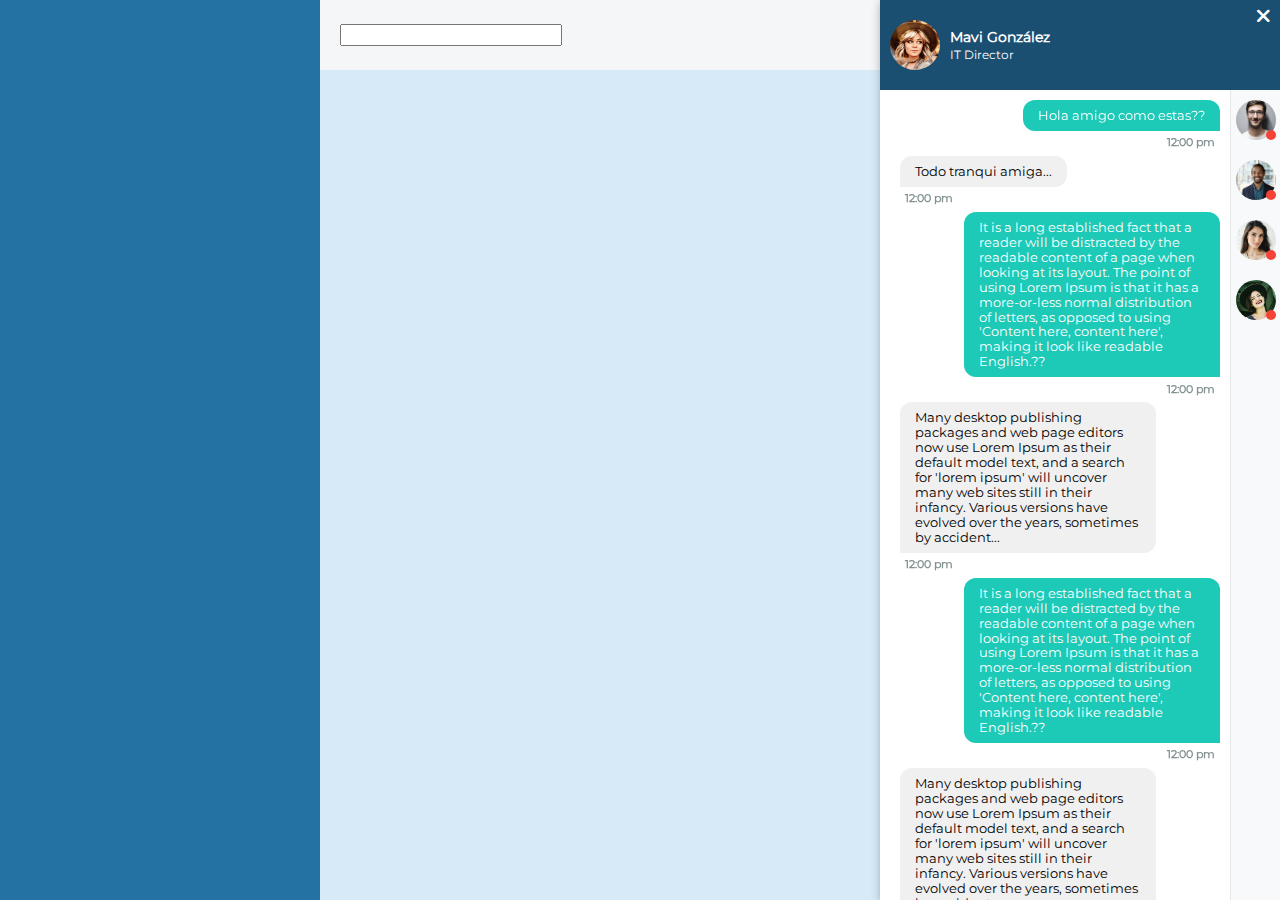
==== panel.html @ e1287ac7 "Actualización Login" ====
<!DOCTYPE html>
<html lang="es">
<head>
    <meta charset="UTF-8">
    <meta http-equiv="X-UA-Compatible" content="IE=edge">
    <meta name="viewport" content="width=device-width, initial-scale=1.0">
    <title>Principal</title>
    <link rel="stylesheet" href="https://fonts.googleapis.com/css2?family=Material+Symbols+Outlined:opsz,wght,FILL,GRAD@48,400,0,0" />
    <link rel="stylesheet" href="vendor/fontawesome-free/css/all.min.css">
    <link rel="stylesheet" href="css/normalize.css">
    <link rel="stylesheet" href="css/custom.css">
</head>
<body>
    <div class="main_container">
        <div class="sidebar">

        </div>
        <div class="main">
            <div class="main_topbar">
                <div class="main_topbar_search">
                    <input type="search">
                </div>
                <div class="main_topbar_options">
                    <a href="#"><i class="fa fa-cog" aria-hidden="true"></i></a>
                    <a href="#"><i class="fa fa-cube" aria-hidden="true"></i></a>
                    <a href="#" id="direct_message_on" class="direct_messaje" data-count="!"><i class="fa fa-envelope" aria-hidden="true"></i></a>
                    <a href="#" class="notifications" data-count="11"><i class="fa fa-bell" aria-hidden="true"></i></a>
                    <div class="user_container"><img src="images/user.jpg" alt="perfil"></div>
                </div>
            </div>
            <div class="main_containt">

            </div>
        </div>
    </div>

    <!-- MESSAGES SIDEBAR -->

    <div class="direct_message_container active" id="direct_message">
        <div class="direct_message_top">
            <div class="direct_message_top_profile">
                <div class="direct_message_img">
                    <img src="images/profile.jpg" alt="message_profile">
                </div>
                <div>
                    <h5 class="direct_message_top_profile_name">Mavi González</h5>
                    <p>IT Director</p>
                </div>
            </div>
            <a href="#" id="direct_message_off"><i class="fa fa-times" aria-hidden="true"></i></a>
        </div>
        <div class="direct_message_body">
            <div class="direct_message_body_text">

                <div class="message_receibed" data-time="12:00 pm">
                    Hola amigo como estas??
                </div>
                <div class="message_send" data-time="12:00 pm">
                    Todo tranqui amiga...
                </div>
                <div class="message_receibed" data-time="12:00 pm">
                    It is a long established fact that a reader will be distracted by the readable content of a page when looking at its layout. The point of using Lorem Ipsum is that it has a more-or-less normal distribution of letters, as opposed to using 'Content here, content here', making it look like readable English.??
                </div>
                <div class="message_send" data-time="12:00 pm">
                    Many desktop publishing packages and web page editors now use Lorem Ipsum as their default model text, and a search for 'lorem ipsum' will uncover many web sites still in their infancy. Various versions have evolved over the years, sometimes by accident...
                </div>
                <div class="message_receibed" data-time="12:00 pm">
                    It is a long established fact that a reader will be distracted by the readable content of a page when looking at its layout. The point of using Lorem Ipsum is that it has a more-or-less normal distribution of letters, as opposed to using 'Content here, content here', making it look like readable English.??
                </div>
                <div class="message_send" data-time="12:00 pm">
                    Many desktop publishing packages and web page editors now use Lorem Ipsum as their default model text, and a search for 'lorem ipsum' will uncover many web sites still in their infancy. Various versions have evolved over the years, sometimes by accident...
                </div>
                <div class="message_receibed" data-time="12:00 pm">
                    It is a long established fact that a reader will be distracted by the readable content of a page when looking at its layout. The point of using Lorem Ipsum is that it has a more-or-less normal distribution of letters, as opposed to using 'Content here, content here', making it look like readable English.??
                </div>
                <div class="message_send" data-time="12:00 pm">
                    Many desktop publishing packages and web page editors now use Lorem Ipsum as their default model text, and a search for 'lorem ipsum' will uncover many web sites still in their infancy. Various versions have evolved over the years, sometimes by accident...
                </div>

            </div>
            <div class="direct_message_body_send">
                <span></span>
                <textarea cols="30" rows="10"></textarea>
                <div class="send_options">
                    <button>Enviar</button>
                </div>
            </div>
            <div class="direct_message_body_contact">

                <div class="contact_globe_container">
                    <div class="contact_globe">
                        <img src="images/Contact/contact-1.jpg" alt="contact">
                    </div>
                    <!-- <span class="status"></span> -->
                    <div class="contact_globe_name">
                        <p>Josh Peter</p>
                        <span>Online</span>
                    </div>
                </div>

                <div class="contact_globe_container">
                    <div class="contact_globe">
                        <img src="images/Contact/contact-2.jpg" alt="contact">
                    </div>
                    <div class="contact_globe_name">
                        <p>Jhon Halift</p>
                        <span>Offline</span>
                    </div>
                </div>

                <div class="contact_globe_container">
                    <div class="contact_globe">
                        <img src="images/Contact/contact-3.jpg" alt="contact">
                    </div>
                    <div class="contact_globe_name">
                        <p>Rose Jackson</p>
                        <span>Offline</span>
                    </div>
                </div>

                <div class="contact_globe_container">
                    <div class="contact_globe">
                        <img src="images/Contact/contact-4.jpg" alt="contact">
                    </div>
                    <div class="contact_globe_name">
                        <p>Celina Galstrow</p>
                        <span>Offline</span>
                    </div>
                </div>

                

            </div>
        </div>
    </div>

    <script src="js/actions.js"></script>
</body>
</html>
---- css/custom.css ----
@font-face {
    font-family: 'Montserrat200';
    src: url(../fonts/Montserrat200-ExtraLight.ttf);
}
@font-face {
    font-family: 'Montserrat300';
    src: url(../fonts/Montserrat300-Light.ttf);
}
@font-face {
    font-family: 'Montserrat400';
    src: url(../fonts/Montserrat400-Regular.ttf);
}
:root{
    /* PALETA DE COLORES */
    --background-sidebar: #2471A3;
    --background-main: #f5f6f7;
    --background-mainContaint: #D6EAF8;
    --icons-color: #839192;
    --directMessage-topbar: #1B4F72;
    --directMessage-contacts: #F7F9FA;
    --messageReceibed: #1dc9b7;
    --messageSend: #f1f0f0;
    /* GAMA DE COLORES PRIMARIOS */
    --primary: #000;
    --danger: #F44336;
    --warning: #000;
    --success: #000;
    /* COLORES NEUTRALES */
    --dark: #000;
    --light: #fff;
}
.main_container{
    display: flex;
    min-height: 100vh;
    /* position: fixed; */
    font-family: 'Montserrat300', 'Segoe UI';
}

.sidebar{
    background: var(--background-sidebar);
    width: 320px;
    height: 100vh;
    position: fixed;
}
.main{
    background: var(--background-main);
    width: 100%;
    display: grid;
    grid-template-columns: 1fr;
    grid-template-rows: 70px 1fr;
}
.main_topbar{
    width: 100%;
    padding-inline: 340px 50px;
    display: flex;
    justify-content: space-between;
    align-items: center;
}
.main_topbar_options{
    display: flex;
    align-items: center;
    gap: 30px;
}

.main_topbar_options a{
    text-decoration: none;
    font-size: 18px;
    color: var(--icons-color);
}
.notifications, .direct_messaje{
    position: relative;
}

.notifications::after, .direct_messaje::after{
    content: attr(data-count);
    background: var(--danger);
    font-size: 10px;
    color: var(--light);
    padding: 1px 5px;
    border-radius: 10px;
    position: absolute;
    top: -10px;
    right: -14px;
    border: 1px solid var(--light);
}

.main_containt{
    background: var(--background-mainContaint);
    width: 100%;
    height: auto;
}
.user_container{
    width: 32px;
    height: 32px;
    border-radius: 50%;
    overflow: hidden;
    object-fit: fill;
    display: inline-block;
    cursor: pointer;
}

.user_container img{
    width: 100%;
    height: 100%;
}

/* CONTENEDOR DE MENSAJES LATERAL */

.direct_message_container{
    background: var(--light);
    width: 0px;
    height: 100vh;
    position: fixed;
    right: 0px;
    bottom: 0px;
    top: 0px;
    box-shadow: 2px 2px 10px var(--icons-color);
    transition: all .3s ease-in-out;
    display: grid;
    grid-template-columns: 1fr;
    grid-template-rows: 90px 1fr;
}

.direct_message_container.active{
    width: 400px;
}
.direct_message_top{
    display: flex;
    justify-content: space-between;
    padding: 5px 10px;
    background: var(--directMessage-topbar);
}
.direct_message_top_profile{
    display: flex;
    align-items: center;
    gap: 10px;
}
.direct_message_top_profile div:nth-child(2){
    display: flex;
    flex-direction: column;
    gap: 3px;
    font-family: 'Montserrat400';
    color: var(--light);
}
.direct_message_top_profile div h5{
    font-size: 14px;
}
.direct_message_top_profile div p{
    font-size: 12px;
}
.direct_message_img{
    width: 50px;
    height: 50px;
    overflow: hidden;
    border-radius: 50%;
    object-fit: fill;
}

.direct_message_top_profile img{
    width: 100%;
    height: 100%;
}

#direct_message_off{
    color: var(--light);
    font-size: 20px;
}

.direct_message_body{
    /* background: red; */
    width: 100%;
    display: grid;
    grid-template-columns: 1fr;
    /* grid-template-rows: 1fr 200px; */
    grid-template-rows: 75% 20%;
    position: relative;
}

.direct_message_body_text{
    /* background: purple; */
    padding: 10px 60px 10px 20px;
    font-family: 'Montserrat400';
    max-height: 75%;
    font-size: 13px;
    overflow-y: scroll;
}

.message_receibed, .message_send{
    background: orangered;
    display: inline-block;
    width: auto;
    max-width: 80%;
    padding: 8px 15px;
    margin-bottom: 25px;
    position: relative;
}

.message_receibed{
    float: right;
    background: var(--messageReceibed);
    color: var(--light);
    border-radius: 12px 12px 0px 12px;
}

.message_send{
    float: left;
    background: var(--messageSend);
    border-radius: 12px 12px 12px 0px;
}

.message_receibed::after, .message_send::after{
    content: attr(data-time);
    position: absolute;
    bottom: -18px;
    color: var(--icons-color);
    font-weight: bolder;
    font-size: 11px;
}

.message_receibed::after{
    right: 5px;
}

.message_send::after{
    left: 5px;
}

/* CONTENEDOR DE IMAGENES DE CONTACTO */
.contact_globe_container{
    position: relative;
}
.contact_globe{
    width: 40px;
    height: 40px;
    overflow: hidden;
    margin: 10px auto;
    /* border-radius: 50%; */
    position: relative;
}
.contact_globe img{
    object-fit: cover;
    width: 100%;
    height: 100%;
    border-radius: 50%;
}
.contact_globe::after{
    content: '';
    background: var(--danger);
    width: 10px;
    height: 10px;
    position: absolute;
    border-radius: 50%;
    bottom: 0px;
    right: 0px;
    z-index: 2;
}
.status.online{
    background: var(--success);
}
.status.offline{
    background: var(--danger);
}
.direct_message_body_contact{
    position: absolute; 
    width: 50px; 
    top: 0px;
    bottom: 0; 
    background: #f7f9fa; 
    right: 0;
    border-left: 1px solid #E5E7E9;
    transition: all .5s ease-in-out;
}
/* .direct_message_body_contact:hover{
    width: 220px;
} */
.direct_message_body_contact:hover {
    width: 220px;
}
.contact_globe_container{
    display: flex;
    justify-content: flex-start;
    align-items: center;
    display: grid;
    grid-template-columns: 50px 1fr;
    width: 220px;
    /* background: red; */
    font-family: 'Montserrat300';
    font-size: 12px;
    font-weight: bolder;
    transition: all .3s ease-in-out;
}
.contact_globe_container:hover{
    background: var(--messageSend);
    cursor: pointer;
}
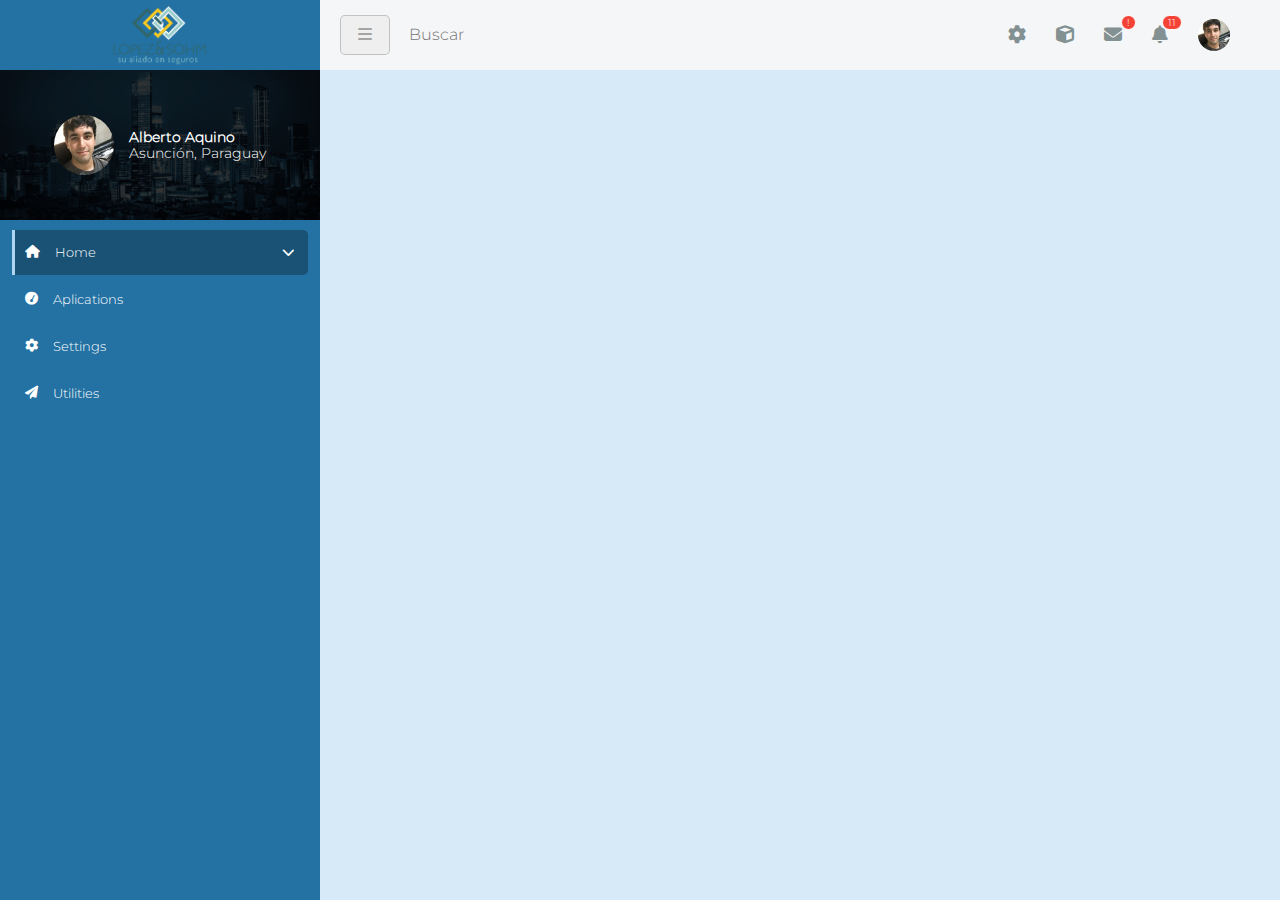
==== commit 20a24467: "Actualización Estilos" ====
--- a/panel.html
+++ b/panel.html
@@ -12,13 +12,45 @@
 </head>
 <body>
     <div class="main_container">
+        <!-- SIDEBAR INCIO -->
         <div class="sidebar">
 
+            <div class="sidebar_head">
+                <div class="sidebar_img_container">
+                    <img src="./images/systema/logo/minimizado/logo.png" alt="logo">
+                </div>
+            </div>
+
+            <div class="sidebar_profile">
+                <div class="sidebar_profile_img">
+                    <img src="./images/user.jpg" alt="photo">
+                </div>
+                <div class="sidebar_profile_text">
+                    <p class="profile_text_first">Alberto Aquino</p>
+                    <p class="profile_text_second">Asunción, Paraguay</p>
+                </div>
+            </div>
+
+            <div class="sidebar_navigation">
+                <nav>
+                    <ul>
+                        <li><a href="#" class="active"><i class="fa fa-home" aria-hidden="true"></i><span>Home</span> <span><i class="fa fa-chevron-up more" aria-hidden="true"></i></span></a></li>
+                        <li><a href="#"><i class="fa fa-tachometer" aria-hidden="true"></i><span>Aplications</span></a></li>
+                        <li><a href="#"><i class="fa fa-cog" aria-hidden="true"></i><span>Settings</span></a></li>
+                        <li><a href="#"><i class="fa fa-paper-plane" aria-hidden="true"></i><span>Utilities</span></a></li>
+                    </ul>
+                </nav>
+            </div>
+
         </div>
+        <!-- SIDEBAR FINAL -->
+
         <div class="main">
+
             <div class="main_topbar">
                 <div class="main_topbar_search">
-                    <input type="search">
+                    <button class="sidebar_options"><i class="fa fa-bars" aria-hidden="true"></i></button>
+                    <input class="search" type="search" placeholder="Buscar">
                 </div>
                 <div class="main_topbar_options">
                     <a href="#"><i class="fa fa-cog" aria-hidden="true"></i></a>
@@ -26,17 +58,43 @@
                     <a href="#" id="direct_message_on" class="direct_messaje" data-count="!"><i class="fa fa-envelope" aria-hidden="true"></i></a>
                     <a href="#" class="notifications" data-count="11"><i class="fa fa-bell" aria-hidden="true"></i></a>
                     <div class="user_container"><img src="images/user.jpg" alt="perfil"></div>
+                    
+                    <!-- MENU PERFIL -->
+                    <div id="menu_perfil" class="menu_perfil">
+                        <div class="menu_perfil_header">
+                            <div class="menu_perfil_img">
+                                <img src="./images/user.jpg" alt="perfil_menu">
+                            </div>
+                            <div class="menu_perfil_text">
+                                <p>Alberto Aquino</p>
+                                <p>albertoaquino2192@gmail.com</p>
+                            </div>
+                        </div>
+                        <div class="menu_perfil_body">
+                            <ul>
+                                <li><a href="#">Settings</a></li>
+                                <li><a href="#">Profile</a></li>
+                                <li><a href="#">Configuration</a></li>
+                                <!-- <hr> -->
+                                <li><a id="logout" href="#">Cerrar Sesión</a></li>
+                            </ul>
+                        </div>
+                    </div>
+                    <!-- MENU PERFIL -->
+
                 </div>
             </div>
+
             <div class="main_containt">
 
             </div>
+
         </div>
     </div>
 
     <!-- MESSAGES SIDEBAR -->
 
-    <div class="direct_message_container active" id="direct_message">
+    <div class="direct_message_container" id="direct_message">
         <div class="direct_message_top">
             <div class="direct_message_top_profile">
                 <div class="direct_message_img">
@@ -91,7 +149,6 @@
                     <div class="contact_globe">
                         <img src="images/Contact/contact-1.jpg" alt="contact">
                     </div>
-                    <!-- <span class="status"></span> -->
                     <div class="contact_globe_name">
                         <p>Josh Peter</p>
                         <span>Online</span>
@@ -123,17 +180,18 @@
                         <img src="images/Contact/contact-4.jpg" alt="contact">
                     </div>
                     <div class="contact_globe_name">
-                        <p>Celina Galstrow</p>
+                        <p>Selina Galstrow</p>
                         <span>Offline</span>
                     </div>
                 </div>
-
-                
 
             </div>
         </div>
     </div>
 
+    <script src="js/plugins/jquery/jquery-3.2.1.min.js"></script>
+    <script src="js/custom.js"></script>
     <script src="js/actions.js"></script>
+    <script src="js/pages/dashboard.js"></script>
 </body>
 </html>--- a/css/custom.css
+++ b/css/custom.css
@@ -28,6 +28,14 @@
     /* COLORES NEUTRALES */
     --dark: #000;
     --light: #fff;
+    /* BOTONES ACCESO */
+    --primary-normal: #0277BD;
+    --primary-hover: #039BE5;
+}
+*{
+    margin: 0px;
+    padding: 0px;
+    box-sizing: border-box;
 }
 .main_container{
     display: flex;
@@ -60,6 +68,7 @@
     display: flex;
     align-items: center;
     gap: 30px;
+    position: relative;
 }
 
 .main_topbar_options a{
@@ -292,4 +301,421 @@
 .contact_globe_container:hover{
     background: var(--messageSend);
     cursor: pointer;
-}+}
+
+/* ESTILOS ACCESOS */
+.access_main_container{
+    width: 100%;
+    height: 100vh;
+    display: grid;
+    place-items: center;
+    background: linear-gradient(rgba(0, 0, 0, 0.8),rgba(0, 0, 0, 0.5)), url(../images/systema/background2_r1.jpg);
+    background-size: cover;
+    background-position: center;
+}
+
+.login_container{
+    background: var(--light);
+    width: 350px;
+    height: min-content;
+    border-radius: 5px;
+    display: flex;
+    flex-direction: column;
+    justify-content: center;
+    align-items: center;
+    padding: 10px 20px;
+}
+@media screen and (max-width: 350px) {
+    .login_container{
+        width: 100%;
+        min-height: 100vh;
+        border-radius: 0px;
+    }
+    
+}
+
+.img_container{
+    /* background: red; */
+    width: 250px;
+    height: 250px;
+    overflow: hidden;
+}
+.img_container img{
+    width: 100%;
+    height: 100%;
+    object-fit: scale-down;
+}
+
+.label_container{
+    display: flex;
+    flex-direction: column;
+    /* background: red; */
+    width: 100%;
+    padding: 10px;
+    gap: 5px;
+    font-family: 'Montserrat400';
+}
+.label_container label{
+    font-size: 14px;
+}
+.label_container input{
+    font-size: 14px;
+    padding: 10px 40px 10px 10px;
+    border-radius: 3px;
+    border: 1.5px solid #28282850;
+    outline: none;
+}
+.pass{
+    position: relative;
+    /* background: red; */
+}
+.see_pass{
+    /* background: rebeccapurple; */
+    padding: 9px;
+    font-size: 16px;
+    position: absolute;
+    right: 12px;
+    bottom: 12px;
+    border-radius: 3px;
+    color: #00000050;
+    cursor: pointer;
+}
+.acceder{
+    background: var(--primary-normal);
+    width: 90%;
+    margin-top: 20px;
+    margin-bottom: 20px;
+    border: none;
+    cursor: pointer;
+    display: flex;
+    justify-content: center;
+    align-items: center;
+    gap: 5px;
+    padding: 15px;
+    color: var(--light);
+    font-family: 'Montserrat400';
+    font-size: 14px;
+    border-radius: 5px;
+    transition: all .5s ease-in-out;
+    outline: none;
+}
+.acceder:hover{
+    background: var(--primary-hover);
+}
+
+/* ESTILOS ALERTAS */
+.alert{
+    position: absolute;
+    top: -40px;
+    right: calc(50vw - 145px);
+    width: 290px;
+    background: var(--danger);
+    display: flex;
+    justify-content: center;
+    align-items: center;
+    gap: 10px;
+    padding: 10px 20px;
+    color: var(--light);
+    font-family: 'Montserrat400';
+    font-size: 14px;
+    border-radius: 3px;
+    transition: all .5s ease-in-out;
+}
+
+.alert.active{
+    top: 30px;
+}
+
+.logo_empresa{
+    /* filter: grayscale(100%); */
+}
+
+.footer{
+    /* background: red; */
+    position: absolute;
+    width: 100%;
+    bottom: 0px;
+    display: flex;
+    flex-direction: column;
+    justify-content: center;
+    align-items: center;
+    gap: 3px;
+}
+
+.footer p{
+    font-size: 12px;
+    font-family: 'Segoe UI', Tahoma, Geneva, Verdana, sans-serif;
+    color: var(--light);
+}
+
+/* ESTILOS DEL OVERLAY */
+.overlay{
+    position: absolute;
+    top: 0px;
+    bottom: 0px;
+    left: 0px;
+    right: 0px;
+    background: rgba(0, 0, 0, 0.8);
+    display: none;
+    transition: all .3s ease-in-out;
+}
+
+.overlay.active{
+    display: grid;
+    place-items: center;
+}
+.overlay_container{
+    background: #ECF0F1;
+    /* width: 120px;
+    height: 120px; */
+    padding: 25px 20px ;
+    border-radius: 5px;
+    display: flex;
+    flex-direction: column;
+    justify-content: center;
+    align-items: center;
+    gap: 18px;
+    color: #282828;
+    font-family: 'Segoe UI', Tahoma, Geneva, Verdana, sans-serif;
+}
+.overlay_container p{
+    font-size: 14px;
+}
+
+.overlay_container i{
+    font-size: 35px;
+    animation: spinner .8s linear .1s infinite;
+}
+
+@keyframes spinner{
+    from{
+        transform: rotate(0deg);
+    }
+    to{
+        transform: rotate(360deg);
+    }
+}
+
+/* SIDEBAR STYLES */
+
+.sidebar{
+    display: flex;
+    flex-direction: column;
+}
+
+.sidebar_head{
+    width: 100%;
+    height: 70px;
+}
+
+.sidebar_img_container{
+    width: 100%;
+    height: 100%;
+    overflow: hidden;
+    display: flex;
+    justify-content: center;
+    align-items: center;
+}
+.sidebar_img_container img{
+    width: 100%;
+    height: 90%;
+    object-fit: contain;
+}
+
+.sidebar_profile{
+    background: red;
+    display: flex;
+    justify-content: center;
+    align-items: center;
+    gap: 15px;
+    width: 100%;
+    height: 150px;
+    /* background: linear-gradient(rgba(36,113,163, 0.5), rgba(36,113,163, 0.5)), url(../images/systema/background1.jpg); */
+    background: linear-gradient(rgba(0,0,0, 0.8), rgba(0,0,0, 0.8)), url(../images/systema/background3_r.jpg);
+    background-size: cover;
+    background-position: center;
+    background-repeat: no-repeat;
+}
+
+.sidebar_profile_img{
+    display: inline-block;
+    width: 60px;
+    height: 60px;
+    overflow: hidden;
+    border-radius: 50%;
+}
+.sidebar_profile_img img{
+    width: 100%;
+    height: 100%;
+    object-fit: scale-down;
+}
+
+.sidebar_profile_text{
+    display: inline-block;
+    font-size: 14px;
+    color: #fff;
+}
+
+.profile_text_first{
+    font-weight: bolder;
+}
+
+.search{
+    border: none;
+    padding: 15px;
+    width: 250px;
+    outline: none;
+    background: transparent;
+}
+
+.sidebar_options{
+    width: 50px;
+    height: 40px;
+    border: 1px solid #00000030;
+    border-radius: 5px;
+    padding: 5px;
+    color: #00000050;
+    cursor: pointer;
+}
+
+.sidebar_navigation{
+    padding: 10px 12px;
+}
+.sidebar_navigation ul{
+    list-style: none;
+}
+
+.sidebar_navigation ul li{
+}
+.sidebar_navigation ul li a{
+    display: flex;
+    align-items: center;
+    gap: 15px;
+    text-decoration: none;
+    font-size: 13px;
+    /* font-weight: bold; */
+    color: var(--light);
+    padding: 15px 10px;
+    margin-bottom: 2px;
+    border-radius: 3px;
+    border-radius: 0px 5px 5px 0px;
+    border-left: 3px solid transparent;
+    transition: all .5s ease-in-out;
+    position: relative;
+}
+.sidebar_navigation ul li a:hover,.sidebar_navigation ul li a.active {
+    background: #1A5276;
+    border-left: 3px solid #AED6F1;
+}
+.sidebar_navigation ul li a i{
+    font-size: 13px;
+    margin-bottom: 1px;
+}
+.more{
+    display: flex;
+    justify-content: center;
+    align-items: center;
+    width: 20px;
+    height: 20px;
+    position: absolute;
+    right: 10px;
+    top: calc(50% - 10px);
+    transition: all .5s ease-in-out;
+    color: var(--light);
+}
+
+.sidebar_navigation ul li a.active .more {
+    transform: rotate(180deg);    
+}
+
+/* ESTILOS MENU PERFIL */
+
+.menu_perfil{
+    position: absolute;
+    width: 300px;
+    /* background: red; */
+    background: var(--light);
+    border-radius: 5px;
+    /* padding: 10px; */
+    /* overflow: hidden; */
+    top: 40px;
+    right: -10px;
+    transition: all .5s ease-in-out;
+    display: none;
+    opacity: 0;
+}
+.menu_perfil.active{
+    /* transition-delay: 1s; */
+    display: block;
+    opacity: 1;
+}
+.menu_perfil::before{
+    content: '';
+    border-top: 10px solid transparent;
+    border-right: 10px solid transparent;
+    border-bottom: 10px solid var(--directMessage-topbar);
+    border-left: 10px solid transparent;
+    position: absolute;
+    top: -18px;
+    right: 15px;
+}
+
+.menu_perfil_header{
+    display: flex;
+    justify-content: center;
+    align-items: center;
+    gap: 10px;
+    background: var(--directMessage-topbar);
+    padding: 20px 10px;
+    border-radius: 5px 5px 0px 0px;
+}
+
+.menu_perfil_img{
+    overflow: hidden;
+    width: 50px;
+    height: 50px;
+    border-radius: 50%;
+}
+
+.menu_perfil_img img{
+    width: 100%;
+    height: 100%;
+    object-fit: contain;
+}
+
+.menu_perfil_text p{
+    font-size: 12px;
+    color: var(--light);
+}
+
+.menu_perfil_text p:first-child{
+    font-weight: bolder;
+}
+
+.menu_perfil_body{
+}
+.menu_perfil_body ul{
+    list-style: none;
+}
+.menu_perfil_body ul li{
+}
+.menu_perfil_body ul li a{
+    text-decoration: none;
+    font-size: 13px;
+    color: var(--dark);
+    display: block;
+    padding: 12px 15px;
+    transition: all .3s ease-in-out;
+    font-family: 'Montserrat400';
+}
+.menu_perfil_body ul li a:hover{
+    background: #00000010;
+    color: var(--background-sidebar);
+}
+.menu_perfil_body ul li:last-child{
+    border-top: 1px solid #00000010;
+    font-weight: bolder;
+}
+.menu_perfil_body ul li:last-child :hover{
+    color: var(--danger);
+}
